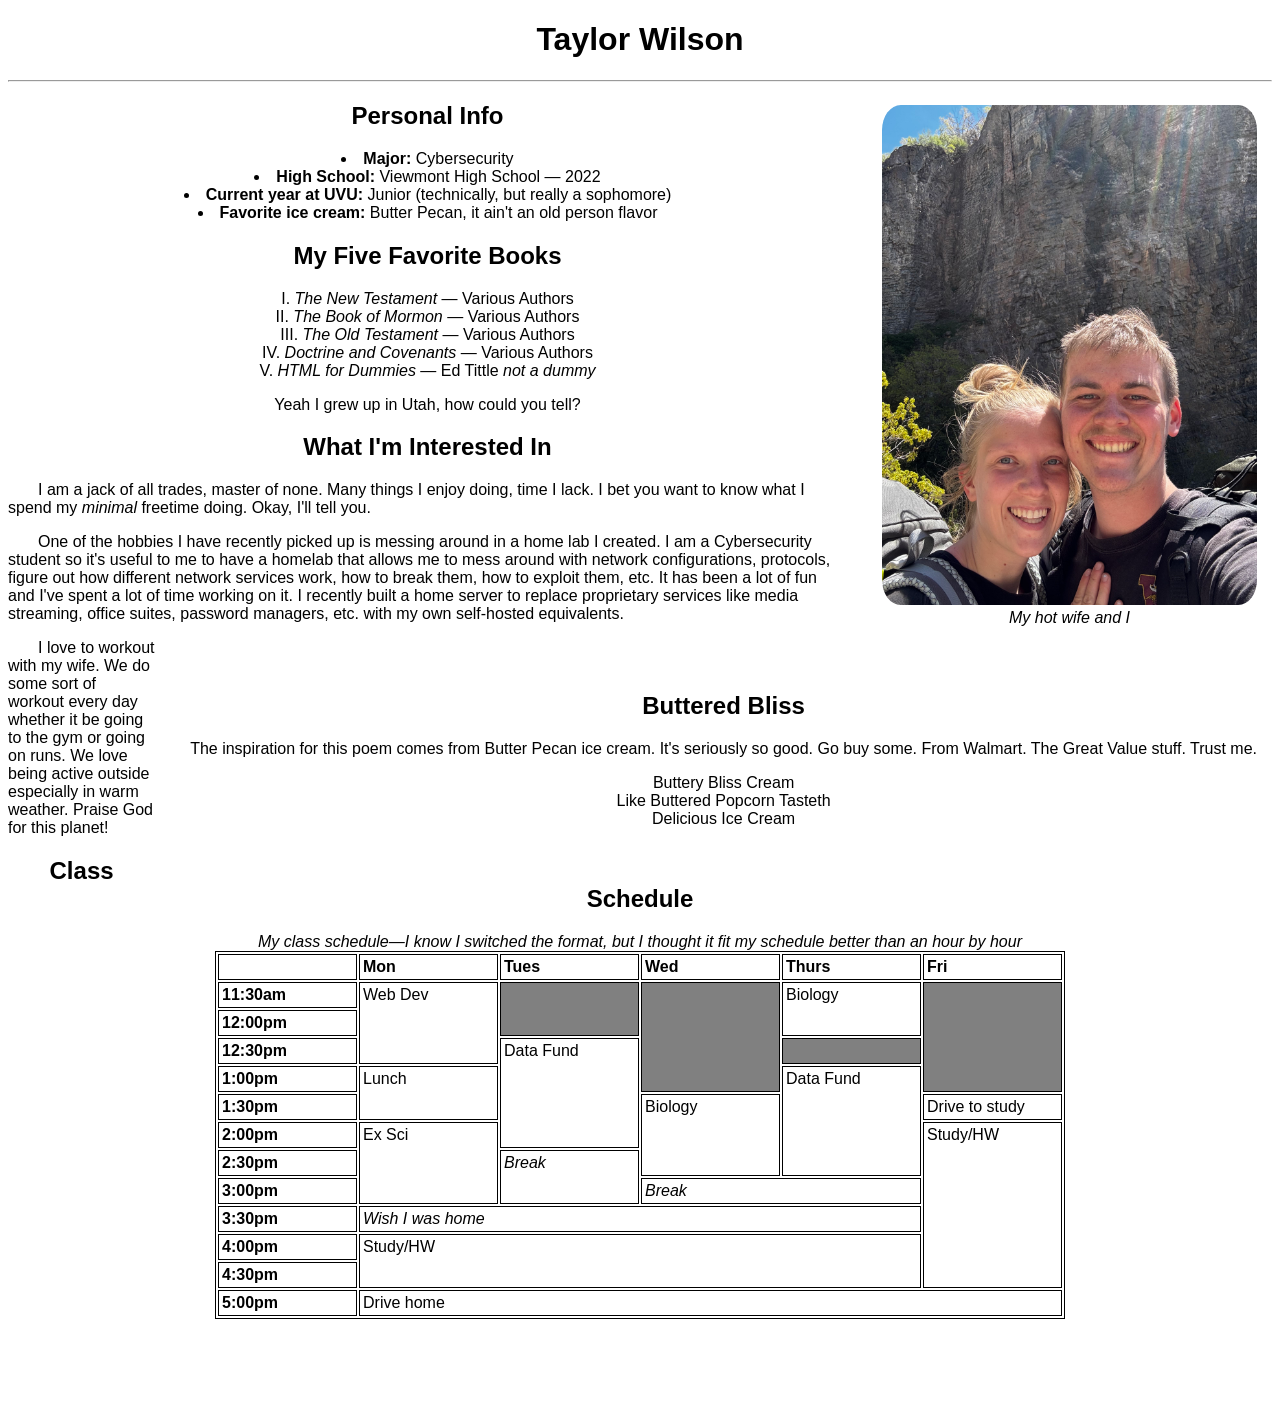
==== index.html @ 9499f56a "v1.1 Just had to move file structure to allow website to work properly" ====
<!DOCTYPE html>
<!-- EXAMPLE CODE HEADER/DISCLAIMER
 
Project:  Project1-About Me
Name: Ken Jenson
Submitted: 8/26/21
 
I declare that the following source code was written by me, or provided
by the instructor for this project. I understand that copying source
code from any other source, providing source code to another student, 
or leaving my code on a public web site constitutes cheating.
I acknowledge that  If I am found in violation of this policy this may result
in a zero grade, a permanent record on file and possibly immediate failure of the class.
 
Reflection (1-2 paragraphs):  I really enjoyed writing this program, but had trouble with blah blah blah.  
 
-->
<html lang="eng">
    <head>
        <title>About Taylor Wilson</title>
        <link rel="stylesheet" href="styles.css">
    </head>

    <body>
        <main>
            <header>
                <h1>Taylor Wilson</h1>
            </header>
            <hr>
            <div id="img_div">
                <img src="ME.jpeg" alt="A picture of the mero mero and his wife" height="500px" width="auto">
                <br>
                <i>My hot wife and I</i>
            </div>
            <section id="personal_info_section">
                <h2>Personal Info</h2>
                <ul>
                    <li><strong>Major: </strong>Cybersecurity</li>
                    <li><strong>High School: </strong>Viewmont High School &mdash; 2022</li>
                    <li><strong>Current year at UVU: </strong>Junior (technically, but really a sophomore)</li>
                    <li><strong>Favorite ice cream: </strong>Butter Pecan, it ain't an old person flavor</li>
                </ul>
            </section>
        
            <section id="book_section">
                <h2>My Five Favorite Books</h2>
                <ol type="I">
                    <li><em>The New Testament</em> &mdash; Various Authors</li>
                    <li><em>The Book of Mormon</em> &mdash; Various Authors</li>
                    <li><em>The Old Testament</em> &mdash; Various Authors</li>
                    <li><em>Doctrine and Covenants</em> &mdash; Various Authors</li>
                    <li><em>HTML for Dummies</em> &mdash; Ed Tittle <i>not a dummy</i></li>
                </ol>
                <p>Yeah I grew up in Utah, how could you tell?</p>
            </section>

            <div id="poem_section">
                <h2>Buttered Bliss</h2>
                <p>The inspiration for this poem comes from Butter Pecan ice cream. It's seriously so good. Go buy some. From Walmart. The Great Value stuff. Trust me.</p>
                <p id="haiku">Buttery Bliss Cream
                    <br>
                    Like Buttered Popcorn Tasteth
                    <br>
                    Delicious Ice Cream
                </p>
            </div>

            <section id="essay_section">
                <h2>What I'm Interested In</h2>
                <p>I am a jack of all trades, master of none. Many things I enjoy doing, time I lack. I bet you want to know what I spend my <i>minimal</i> freetime doing. Okay, I'll tell you.</p>
                <p>One of the hobbies I have recently picked up is messing around in a home lab I created. I am a Cybersecurity student so it's useful to me to have a homelab that allows me to mess around with network configurations, protocols, figure out how different network services work, how to break them, how to exploit them, etc. It has been a lot of fun and I've spent a lot of time working on it. I recently built a home server to replace proprietary services like media streaming, office suites, password managers, etc. with my own self-hosted equivalents.</p>
                <p>I love to workout with my wife. We do some sort of workout every day whether it be going to the gym or going on runs. We love being active outside especially in warm weather. Praise God for this planet!</p>
            </section>

            <section id="schedule_section">
                <h2>Class Schedule</h2>
                <table>
                    <caption><i>My class schedule&mdash;I know I switched the format, but I thought it fit my schedule better than an hour by hour</i></caption>
                    <tr>
                        <th></th>
                        <th>Mon</th>
                        <th>Tues</th>
                        <th>Wed</th>
                        <th>Thurs</th>
                        <th>Fri</th>
                    </tr>
                    <tr>
                        <th>11:30am</th>
                        <td rowspan="3">Web Dev</td>
                        <td rowspan="2" id="empty"></td>
                        <td rowspan="4" id="empty"></td>
                        <td rowspan="2">Biology</td>
                        <td rowspan="4" id="empty"></td>
                    </tr>
                    <tr>
                        <th>12:00pm</th>
                    </tr>
                    <tr>
                        <th>12:30pm</th>
                        <td rowspan="4">Data Fund</td>
                        <td id="empty"></td>
                    </tr>
                    <tr>
                        <th>1:00pm</th>
                        <td rowspan="2">Lunch</td>
                        <td rowspan="4">Data Fund</td>
                    </tr>
                    <tr>
                        <th>1:30pm</th>
                        <td rowspan="3">Biology</td>
                        <td>Drive to study</td>
                    </tr>
                    <tr>
                        <th>2:00pm</th>
                        <td rowspan="3">Ex Sci</td>
                        <td rowspan="6">Study/HW</td>
                    </tr>
                    <tr>
                        <th>2:30pm</th>
                        <td rowspan="2"><i>Break</i></td>
                    </tr>
                    <tr>
                        <th>3:00pm</th>
                        <td colspan="2"><i>Break</i></td>
                    </tr>
                    <tr>
                        <th>3:30pm</th>
                        <td colspan="4"><i>Wish I was home</i></td>
                    </tr>
                    <tr>
                        <th>4:00pm</th>
                        <td rowspan="2" colspan="4">Study/HW</td>
                    </tr>
                    <tr>
                        <th>4:30pm</th>
                    </tr>
                    <tr>
                        <th>5:00pm</th>
                        <td colspan="5">Drive home</td>
                    </tr>
                </table>
            </section>

        </main>
    </body>
</html>
---- styles.css ----
table {
    margin-left: auto;
    margin-right: auto;
    margin-bottom: 90px;
    border: 1px solid black;
}

td, th {
    border: 1px solid black;
    padding: 3px;
    text-align: left;
    vertical-align: top;
    width: 131px;
}

#empty {
    background-color: gray;
}

main {
    text-align: center;
    font-family: Verdana, Geneva, Tahoma, sans-serif;
}

ul, ol {
    list-style-position: inside;
    padding-left: 0;
}

#essay_section {
    text-align: left;
}

#essay_section p {
    text-indent: 30px;
}

h2 {
    text-align: center;
}

img {
    border-radius: 5%;
}

div {
    float: right;
    margin: 0 0 15px 20px;
    padding: 15px;
    text-align: center;
}
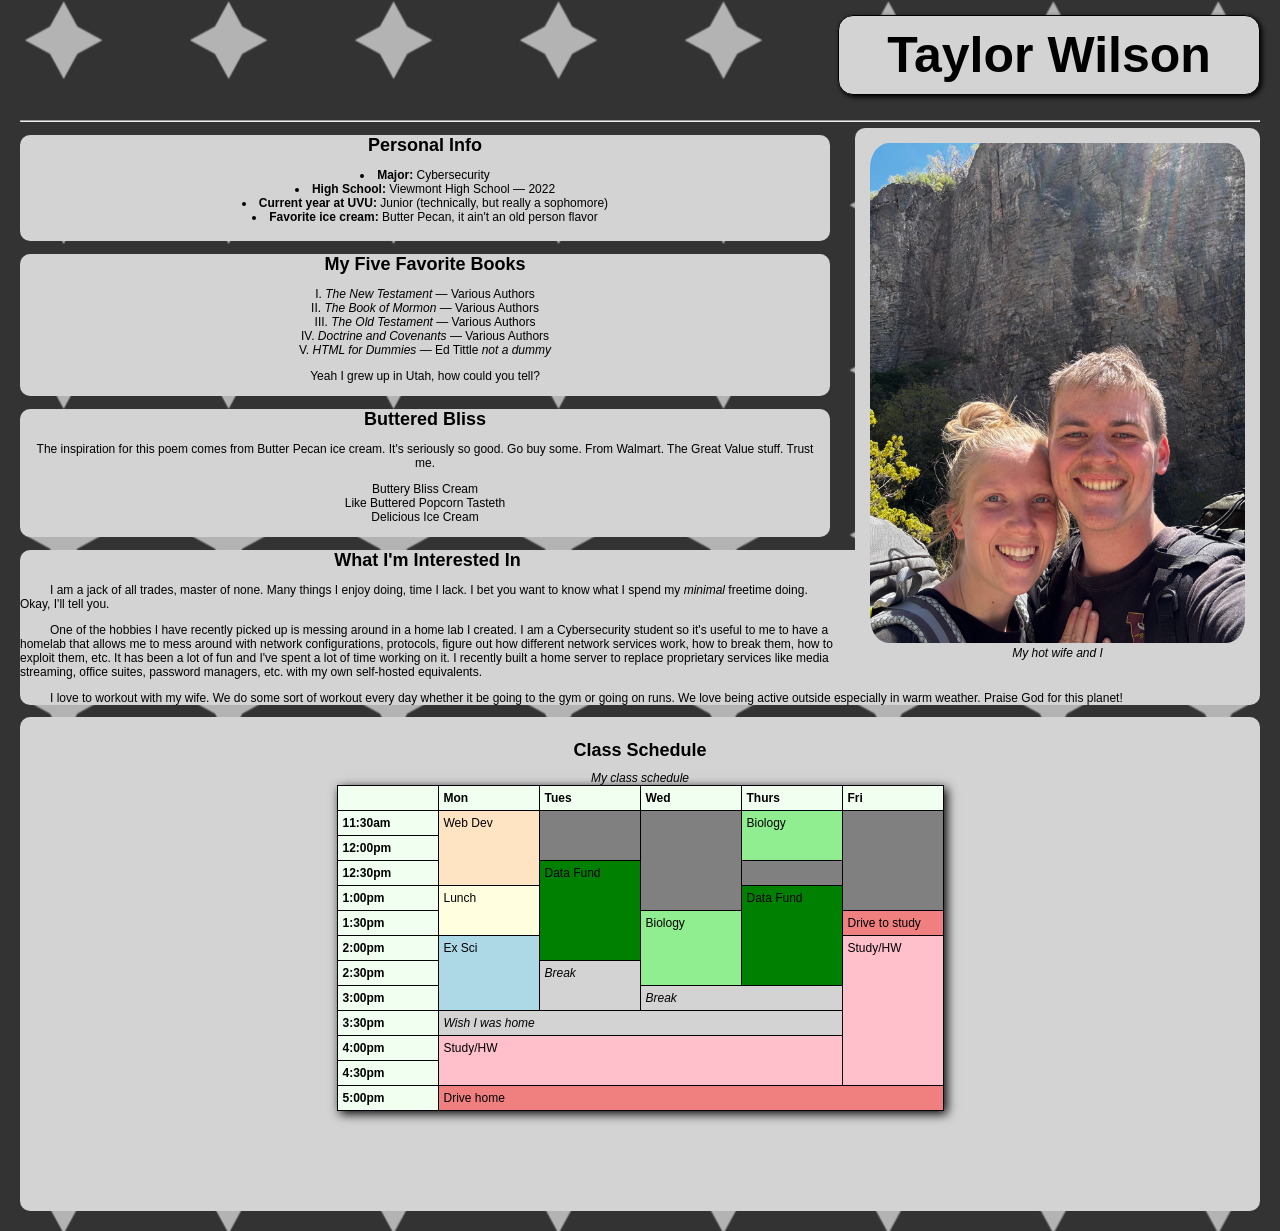
==== commit 1f88f0e1: "v2.0" ====
--- a/index.html
+++ b/index.html
@@ -18,13 +18,13 @@
 <html lang="eng">
     <head>
         <title>About Taylor Wilson</title>
-        <link rel="stylesheet" href="styles.css">
+        <link rel="stylesheet" href="/styles/styles.css">
     </head>
 
     <body>
         <main>
             <header>
-                <h1>Taylor Wilson</h1>
+                <h1 id="myName">Taylor Wilson</h1>
             </header>
             <hr>
             <div id="img_div">
@@ -54,7 +54,7 @@
                 <p>Yeah I grew up in Utah, how could you tell?</p>
             </section>
 
-            <div id="poem_section">
+            <section id="poem_section">
                 <h2>Buttered Bliss</h2>
                 <p>The inspiration for this poem comes from Butter Pecan ice cream. It's seriously so good. Go buy some. From Walmart. The Great Value stuff. Trust me.</p>
                 <p id="haiku">Buttery Bliss Cream
@@ -63,7 +63,7 @@
                     <br>
                     Delicious Ice Cream
                 </p>
-            </div>
+            </section>
 
             <section id="essay_section">
                 <h2>What I'm Interested In</h2>
@@ -75,7 +75,7 @@
             <section id="schedule_section">
                 <h2>Class Schedule</h2>
                 <table>
-                    <caption><i>My class schedule&mdash;I know I switched the format, but I thought it fit my schedule better than an hour by hour</i></caption>
+                    <caption><i>My class schedule</i></caption>
                     <tr>
                         <th></th>
                         <th>Mon</th>
@@ -86,10 +86,10 @@
                     </tr>
                     <tr>
                         <th>11:30am</th>
-                        <td rowspan="3">Web Dev</td>
+                        <td rowspan="3" class="webdev">Web Dev</td>
                         <td rowspan="2" id="empty"></td>
                         <td rowspan="4" id="empty"></td>
-                        <td rowspan="2">Biology</td>
+                        <td rowspan="2" class="biol">Biology</td>
                         <td rowspan="4" id="empty"></td>
                     </tr>
                     <tr>
@@ -97,46 +97,46 @@
                     </tr>
                     <tr>
                         <th>12:30pm</th>
-                        <td rowspan="4">Data Fund</td>
+                        <td rowspan="4" class="datafund">Data Fund</td>
                         <td id="empty"></td>
                     </tr>
                     <tr>
                         <th>1:00pm</th>
-                        <td rowspan="2">Lunch</td>
-                        <td rowspan="4">Data Fund</td>
+                        <td rowspan="2" class="meal">Lunch</td>
+                        <td rowspan="4" class="datafund">Data Fund</td>
                     </tr>
                     <tr>
                         <th>1:30pm</th>
-                        <td rowspan="3">Biology</td>
-                        <td>Drive to study</td>
+                        <td rowspan="3" class="biol">Biology</td>
+                        <td class="travel">Drive to study</td>
                     </tr>
                     <tr>
                         <th>2:00pm</th>
-                        <td rowspan="3">Ex Sci</td>
-                        <td rowspan="6">Study/HW</td>
+                        <td rowspan="3" class="exsci">Ex Sci</td>
+                        <td rowspan="6" class="study">Study/HW</td>
                     </tr>
                     <tr>
                         <th>2:30pm</th>
-                        <td rowspan="2"><i>Break</i></td>
+                        <td rowspan="2" class="break"><i>Break</i></td>
                     </tr>
                     <tr>
                         <th>3:00pm</th>
-                        <td colspan="2"><i>Break</i></td>
+                        <td colspan="2" class="break"><i>Break</i></td>
                     </tr>
                     <tr>
                         <th>3:30pm</th>
-                        <td colspan="4"><i>Wish I was home</i></td>
+                        <td colspan="4" class="break"><i>Wish I was home</i></td>
                     </tr>
                     <tr>
                         <th>4:00pm</th>
-                        <td rowspan="2" colspan="4">Study/HW</td>
+                        <td rowspan="2" colspan="4" class="study">Study/HW</td>
                     </tr>
                     <tr>
                         <th>4:30pm</th>
                     </tr>
                     <tr>
                         <th>5:00pm</th>
-                        <td colspan="5">Drive home</td>
+                        <td colspan="5" class="travel">Drive home</td>
                     </tr>
                 </table>
             </section>
--- a/styles/styles.css
+++ b/styles/styles.css
@@ -0,0 +1,150 @@
+header {
+    margin: px 0;
+}
+body {
+    font: Arial;
+    margin: 120px 20px 20px;
+    font-size: 12px;
+    background: url('../BG.svg') center/cover no-repeat fixed;
+}
+
+body p {
+    margin-bottom: 8px;
+}
+
+table {
+    margin-top: 10px;
+    margin-left: auto;
+    margin-right: auto;
+    margin-bottom: 90px;
+    border-collapse: collapse;
+    box-shadow: 3px 3px 10px black;
+}
+
+td, th {
+    border: 1px solid black;
+    padding: 5px;
+    text-align: left;
+    vertical-align: top;
+    width: 90px;
+}
+
+th {
+    background-color: honeydew;
+}
+
+div, section {
+    
+    background-color: lightgray;
+    border-radius: 10px;
+}
+
+#personal_info_section, #book_section, #poem_section {
+    margin-right: 430px;
+    padding: 0 15px 5px;
+}
+
+.datafund {
+    background-color: green;
+}
+
+.exsci {
+    background-color: lightblue;
+}
+
+.biol {
+    background-color: lightgreen;
+}
+
+.meal {
+    background-color: lightyellow;
+}
+
+.study {
+    background-color: pink;
+}
+
+.travel {
+    background-color: lightcoral;
+}
+
+.webdev {
+    background-color: bisque;
+}
+
+.break {
+    background-color: lightgray;
+}
+
+#empty {
+    background-color: gray;
+}
+
+main {
+    text-align: center;
+    font-family: Verdana, Geneva, Tahoma, sans-serif;
+}
+
+ul, ol {
+    list-style-position: inside;
+    padding-left: 0;
+}
+
+#essay_section {
+    text-align: left;
+}
+
+#essay_section p {
+    text-indent: 30px;
+}
+
+#schedule_section {
+    margin-top: 12px;
+    padding: 10px 0px;
+}
+
+h2 {
+    margin-top: 13px;
+    margin-bottom: 5px;
+    font-weight: bold;
+    text-align: center;
+}
+
+img {
+    border-radius: 5%;
+}
+
+#img_div {
+    float: right;
+    margin: 0 0 15px 20px;
+    padding: 15px;
+    text-align: center;
+}
+
+#myName {
+    font-size: 50px;
+    background: lightgray;
+    border-radius: 15px;
+    border: 1px solid black;
+    padding: 10px;
+    width: 400px;
+    margin: auto;
+    align-self: center;
+    position: fixed;
+    top: 15px;
+    right: 20px;
+    align-self: center;
+    box-shadow: 2px 2px 5px black;
+    animation: 
+        myName 2s linear;
+    animation-delay: 0s;
+}
+
+@keyframes myName {
+    0%    { transform: translate(-600px) rotate(15deg); }
+    30%   { transform: translate(-60px) rotate(-15deg); }
+    40%   { transform: rotate(5deg); }
+    50%   { transform: translate(0px) rotate(0deg) scale(100%); }
+    75%   { transform: scale(400%) rotate(-180deg); }
+    100%  { transform: scale(100%) rotate(-360deg); }
+}
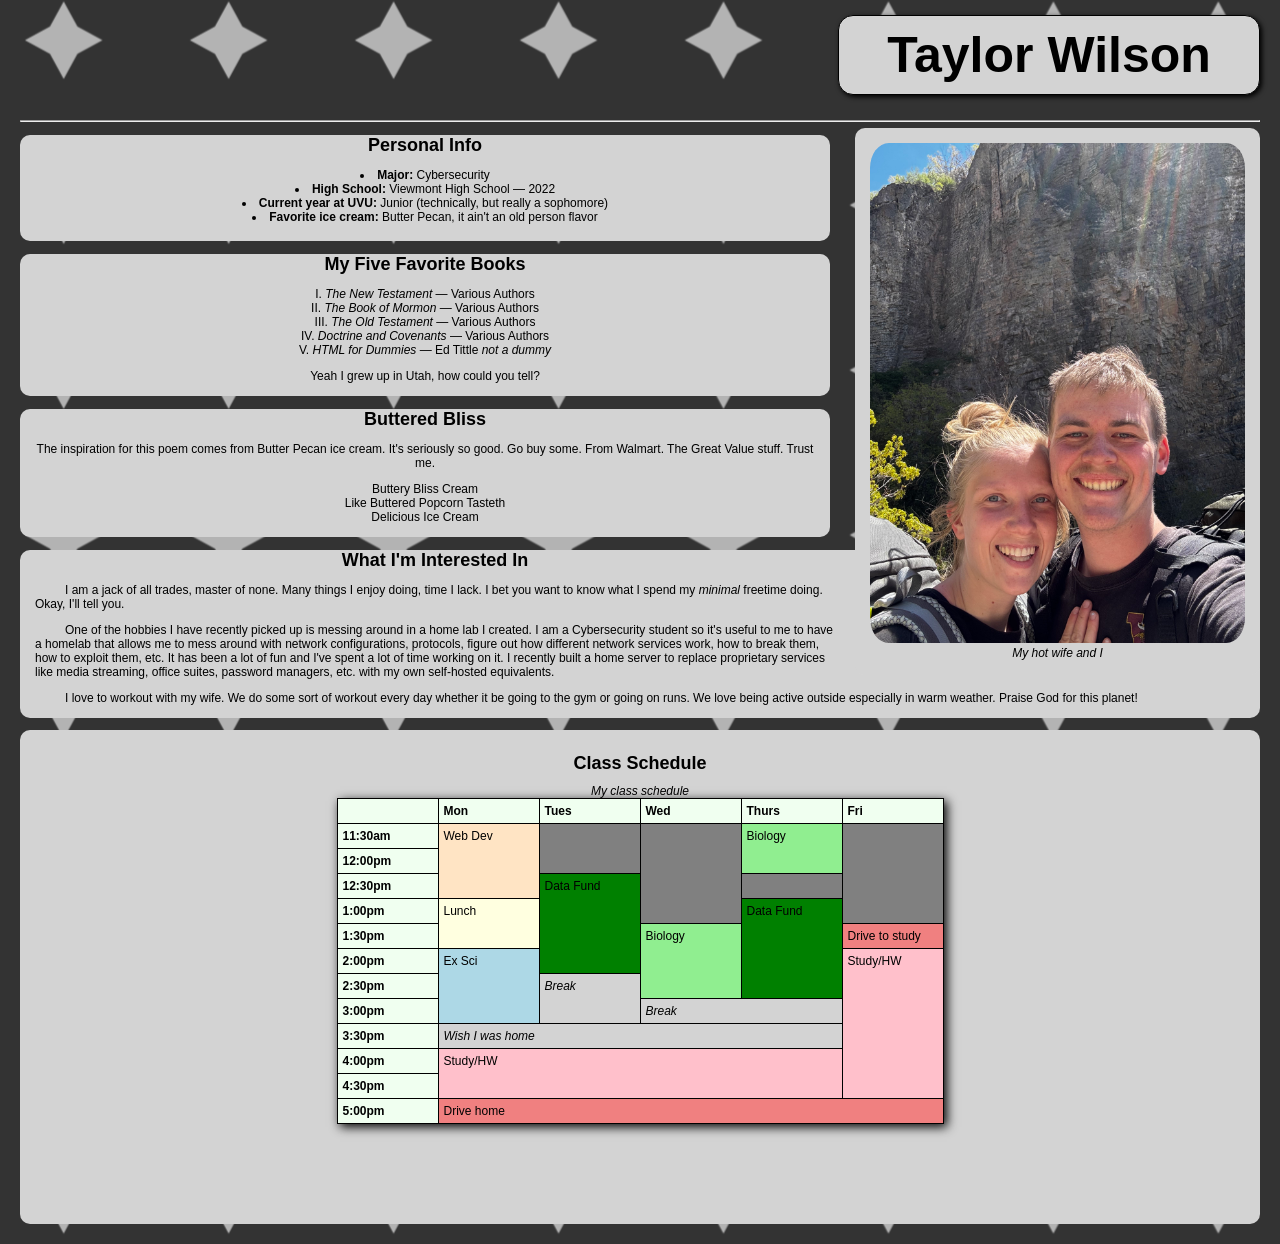
==== commit 17bcc3cc: "html update" ====
--- a/index.html
+++ b/index.html
@@ -2,8 +2,8 @@
 <!-- EXAMPLE CODE HEADER/DISCLAIMER
  
 Project:  Project1-About Me
-Name: Ken Jenson
-Submitted: 8/26/21
+Name: Taylor Wilson
+Submitted: 9/23/25
  
 I declare that the following source code was written by me, or provided
 by the instructor for this project. I understand that copying source
@@ -12,13 +12,27 @@
 I acknowledge that  If I am found in violation of this policy this may result
 in a zero grade, a permanent record on file and possibly immediate failure of the class.
  
-Reflection (1-2 paragraphs):  I really enjoyed writing this program, but had trouble with blah blah blah.  
- 
+Reflection (1-2 paragraphs):  The CSS in this portion was pretty easy to figure out. I think the hardest part for me this time around was designing the fixed background. I couldn't get things to work properly for the design but we got there. I'm still not super pleased with it, but I am not a graphic designer so I suppose it is okay.
+    I loved this project. I loved using the CSS I learned from the reading and putting it into practice on a real project. I have a lot to learn still, but I'm learning more and more with each project. I am really enjoying this class.
+
+    --SELF GRADE--
+BODY        A
+NAME        B
+PORTRAIT    A
+HEADINGS    A
+SCHEDULE    A
+
+--EXTRA CREDIT COMPLETED--
+FLOATING DIV (5pts)    YES
+STRIPED TABLE (5pts)   NO
+MODAL PORTRAIT (10pts) NO
+ARTISTIC MERIT (10pts) YES I put each section in its own floating div, I designed a fixed background for the site, I spaced the sections, made sure to frame the portrait with the floating divs from each section as well as blend the last section div with the potrait, I add box shadows to the portrait, name, and schedule. I made sure things looked nice and spaced properly.
+ADDITIONAL COMMENTS
 -->
 <html lang="eng">
     <head>
         <title>About Taylor Wilson</title>
-        <link rel="stylesheet" href="/styles/styles.css">
+        <link rel="stylesheet" href="styles/styles.css">
     </head>
 
     <body>
@@ -143,4 +157,4 @@
 
         </main>
     </body>
-</html>+</html>
--- a/styles/styles.css
+++ b/styles/styles.css
@@ -39,9 +39,13 @@
     border-radius: 10px;
 }
 
-#personal_info_section, #book_section, #poem_section {
+#personal_info_section, #book_section, #poem_section, #essay_section {
     margin-right: 430px;
     padding: 0 15px 5px;
+}
+
+#essay_section {
+    margin-right: 0px;
 }
 
 .datafund {
@@ -147,4 +151,4 @@
     50%   { transform: translate(0px) rotate(0deg) scale(100%); }
     75%   { transform: scale(400%) rotate(-180deg); }
     100%  { transform: scale(100%) rotate(-360deg); }
-}+}
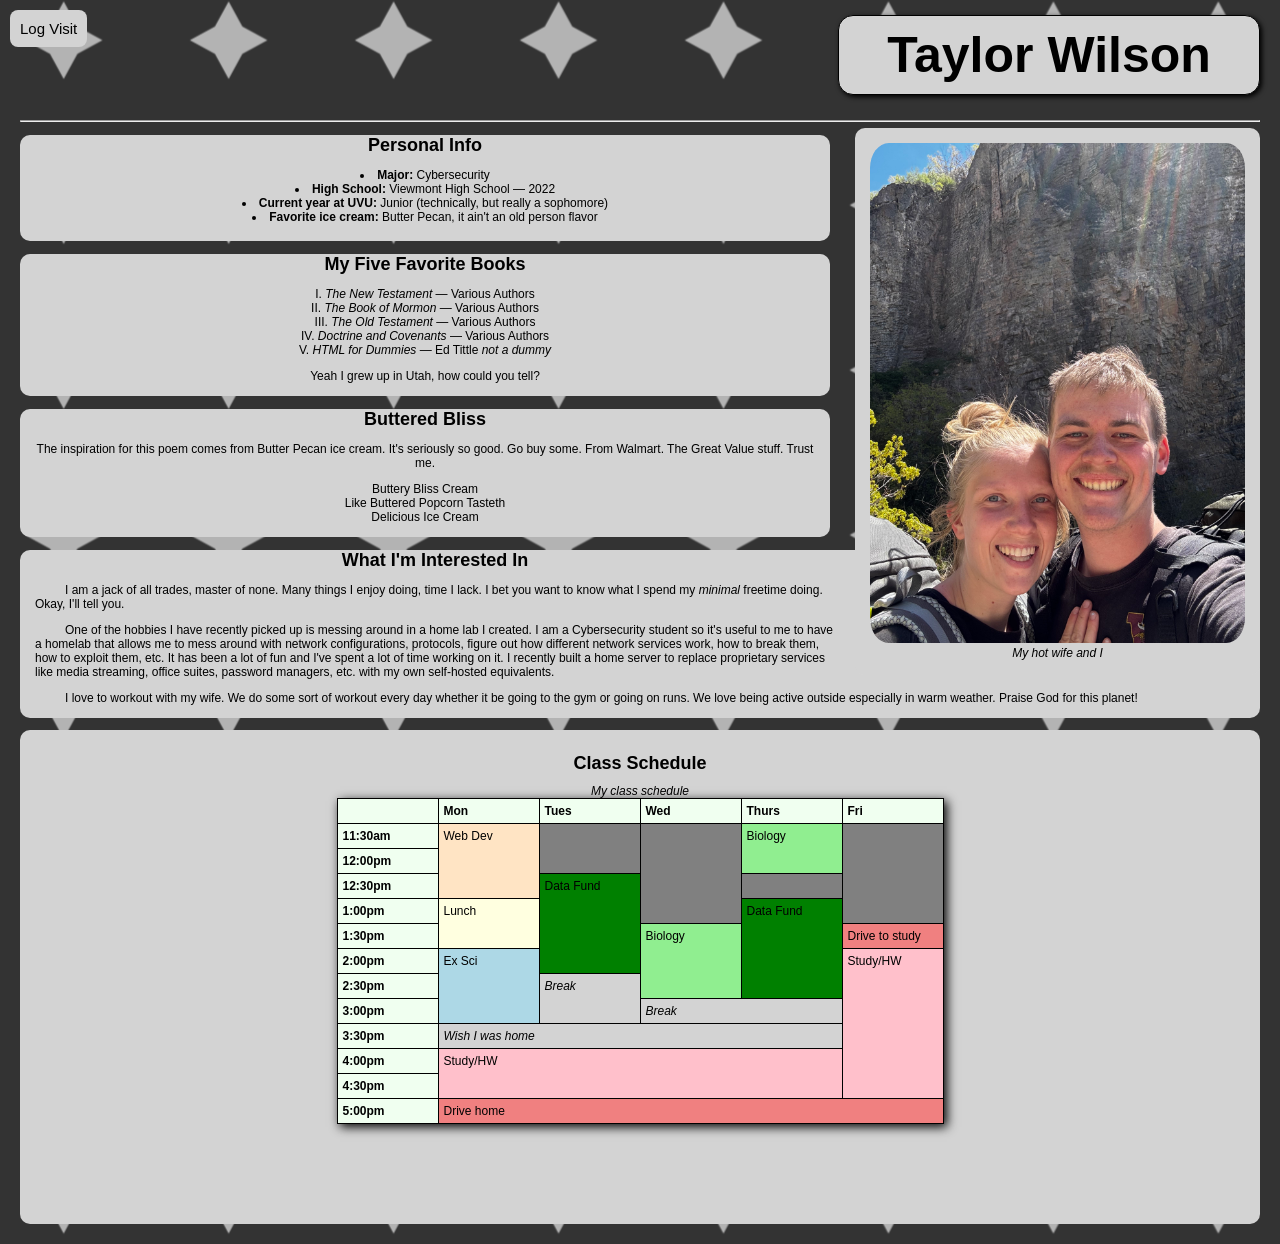
==== commit 442c6723: "Refactor index.html by removing comments and adding link Removed reflection and self-grade sections," ====
--- a/index.html
+++ b/index.html
@@ -1,9 +1,9 @@
 <!DOCTYPE html>
-<!-- EXAMPLE CODE HEADER/DISCLAIMER
+<!-- CODE HEADER/DISCLAIMER
  
 Project:  Project1-About Me
 Name: Taylor Wilson
-Submitted: 9/23/25
+Submitted: 12/4/25
  
 I declare that the following source code was written by me, or provided
 by the instructor for this project. I understand that copying source
@@ -11,23 +11,16 @@
 or leaving my code on a public web site constitutes cheating.
 I acknowledge that  If I am found in violation of this policy this may result
 in a zero grade, a permanent record on file and possibly immediate failure of the class.
- 
-Reflection (1-2 paragraphs):  The CSS in this portion was pretty easy to figure out. I think the hardest part for me this time around was designing the fixed background. I couldn't get things to work properly for the design but we got there. I'm still not super pleased with it, but I am not a graphic designer so I suppose it is okay.
-    I loved this project. I loved using the CSS I learned from the reading and putting it into practice on a real project. I have a lot to learn still, but I'm learning more and more with each project. I am really enjoying this class.
 
-    --SELF GRADE--
-BODY        A
-NAME        B
-PORTRAIT    A
-HEADINGS    A
-SCHEDULE    A
+--SELF GRADE--
+REFACTOR JS                 A
+VALIDATION LIBRARY          A
+FLEXBOX LAYOUT/FORM HTML    A
 
 --EXTRA CREDIT COMPLETED--
-FLOATING DIV (5pts)    YES
-STRIPED TABLE (5pts)   NO
-MODAL PORTRAIT (10pts) NO
-ARTISTIC MERIT (10pts) YES I put each section in its own floating div, I designed a fixed background for the site, I spaced the sections, made sure to frame the portrait with the floating divs from each section as well as blend the last section div with the potrait, I add box shadows to the portrait, name, and schedule. I made sure things looked nice and spaced properly.
+FORM MOBILE RESPONSIVE (3pts)    YES
 ADDITIONAL COMMENTS
+There were no comments on my last submission, so I didn't have to change anything.
 -->
 <html lang="eng">
     <head>
@@ -38,6 +31,7 @@
     <body>
         <main>
             <header>
+                <a href="validation.html">Log Visit</a>
                 <h1 id="myName">Taylor Wilson</h1>
             </header>
             <hr>
--- a/styles/styles.css
+++ b/styles/styles.css
@@ -10,6 +10,18 @@
 
 body p {
     margin-bottom: 8px;
+}
+
+a {
+    font-size: 15px;
+    text-decoration: none;
+    background-color: lightgray;
+    color: black;
+    padding: 10px;
+    border-radius: 8px;
+    position: absolute;
+    top: 10px;
+    left: 10px;
 }
 
 table {
